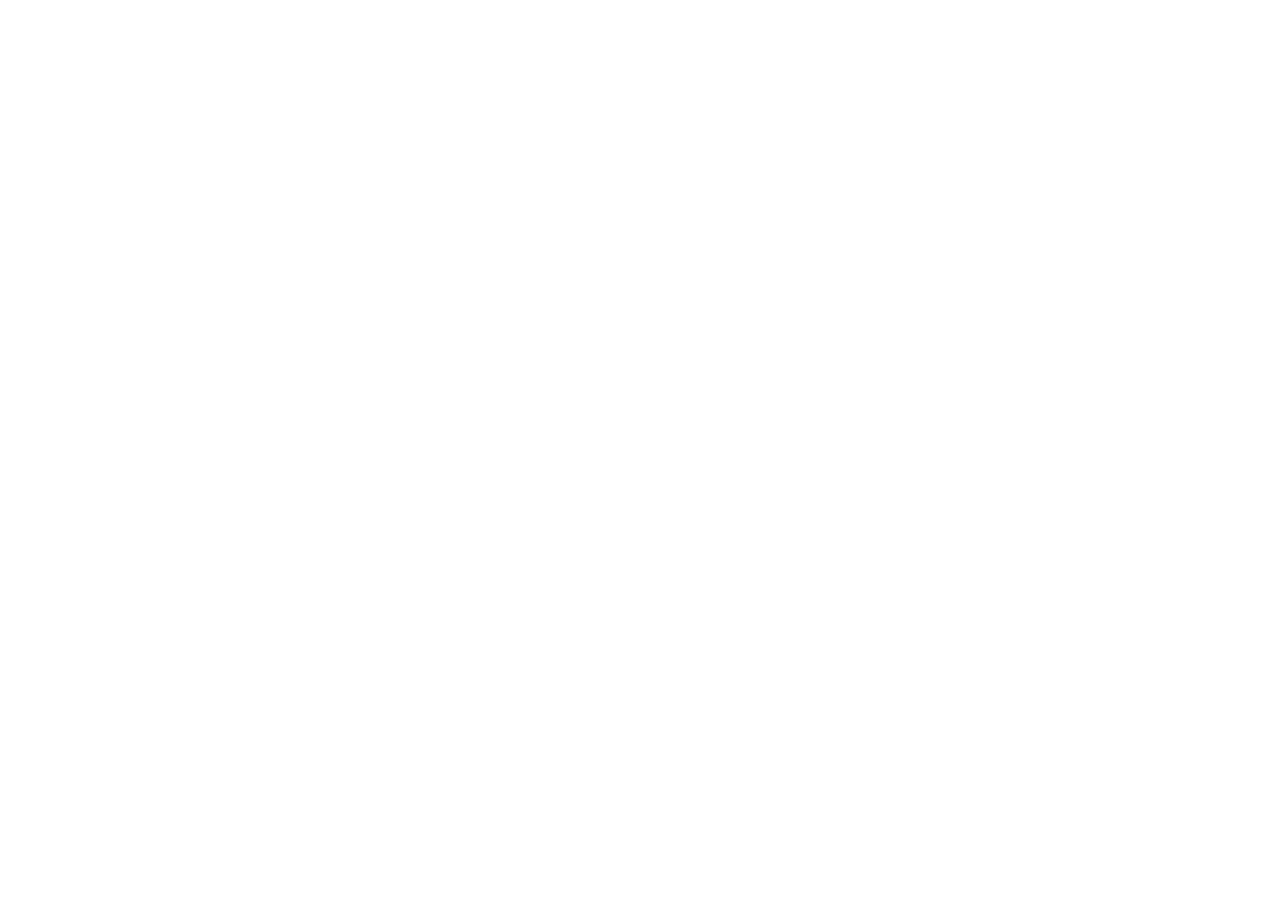
==== index.html @ 099cd6dc "Basic Set Up" ====
<!DOCTYPE html>
<html lang="en">
<head>
    <meta charset="UTF-8">
    <meta http-equiv="X-UA-Compatible" content="IE=edge">
    <meta name="viewport" content="width=device-width, initial-scale=1.0">
    <title>Document</title>
</head>
<body>
    
</body>
</html>
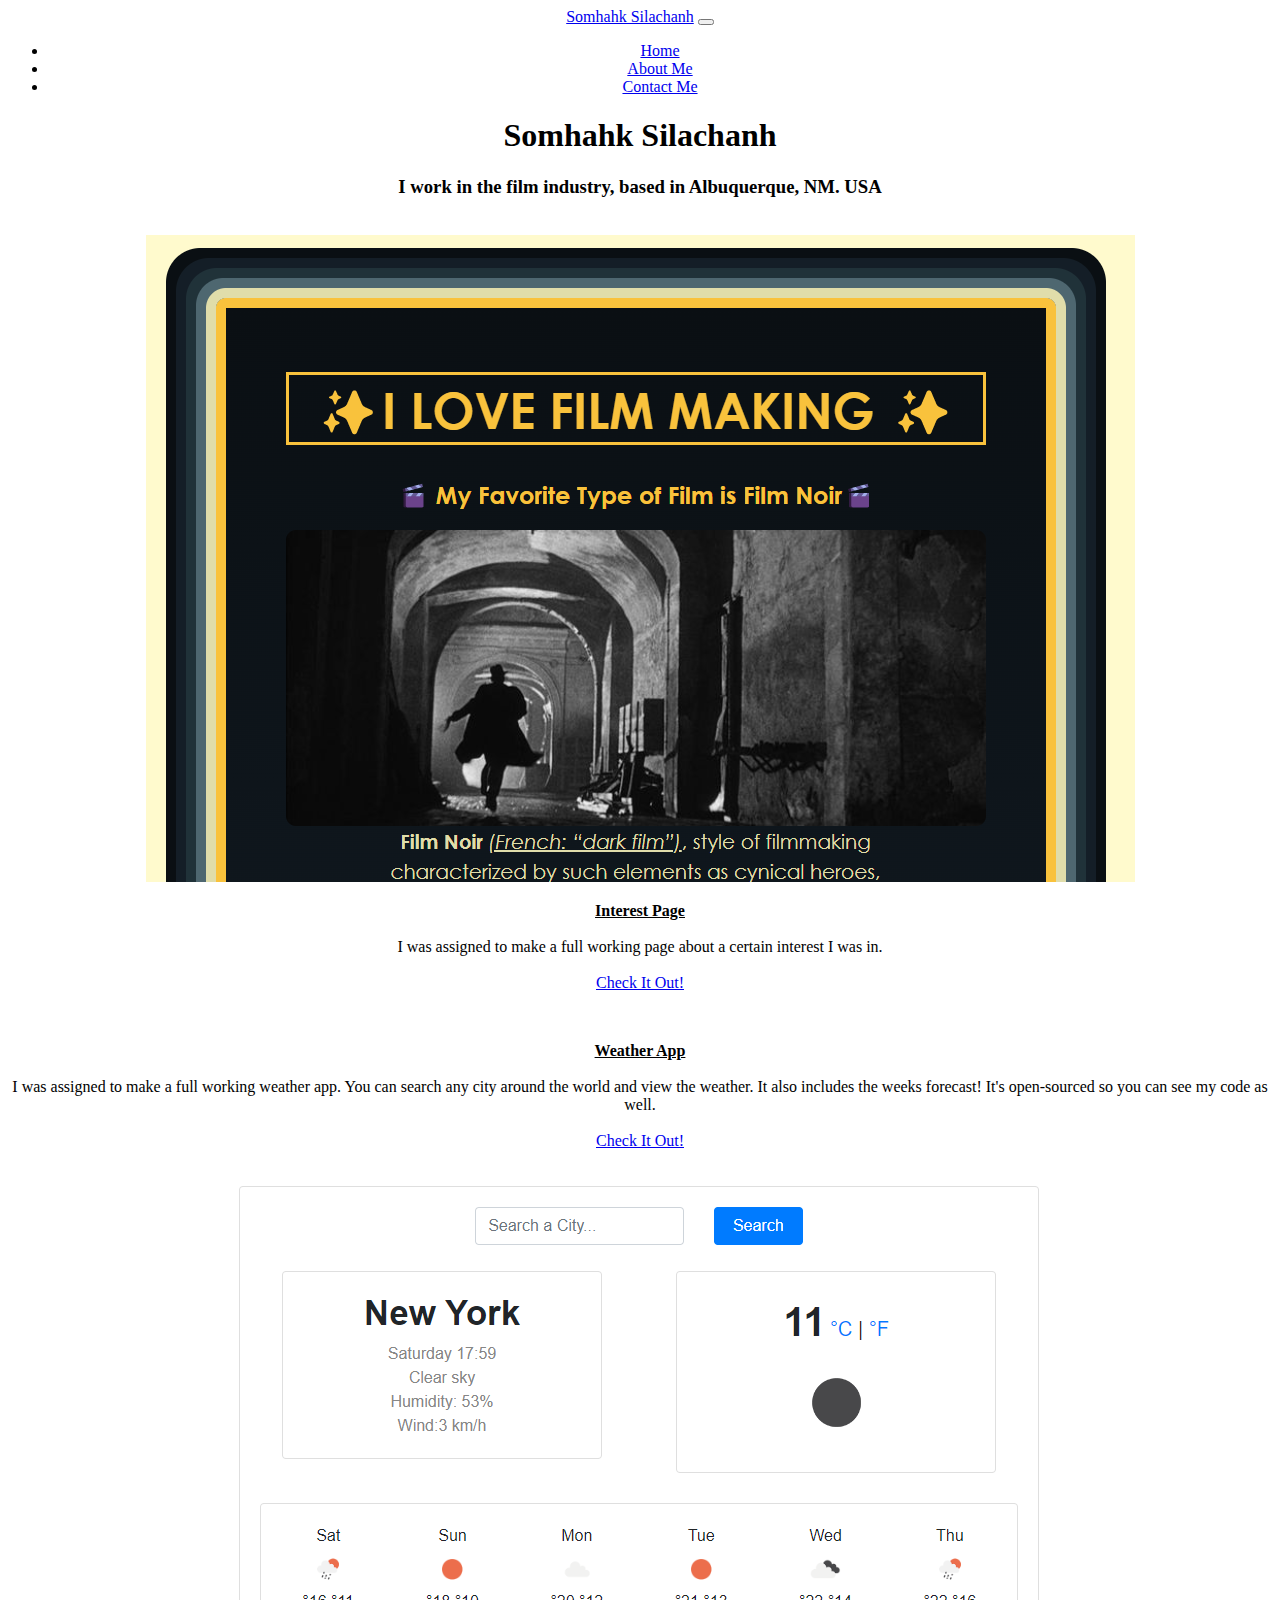
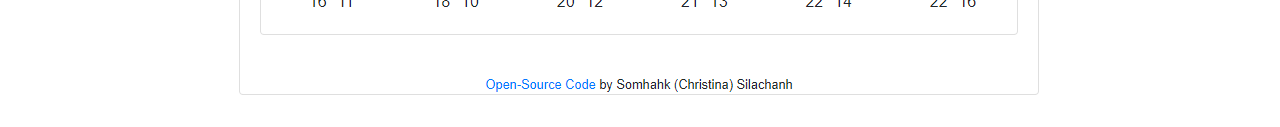
==== commit c5088fff: "Content" ====
--- a/index.html
+++ b/index.html
@@ -4,9 +4,86 @@
     <meta charset="UTF-8">
     <meta http-equiv="X-UA-Compatible" content="IE=edge">
     <meta name="viewport" content="width=device-width, initial-scale=1.0">
-    <title>Document</title>
+    <meta name="Somhahk Silachanh" content="Home Page to Somhahk Silachanh">
+    <link href="https://cdn.jsdelivr.net/npm/bootstrap@5.2.2/dist/css/bootstrap.min.css" rel="stylesheet"
+        integrity="sha384-Zenh87qX5JnK2Jl0vWa8Ck2rdkQ2Bzep5IDxbcnCeuOxjzrPF/et3URy9Bv1WTRi" crossorigin="anonymous" />
+    <link rel="stylesheet" href="/src/styles.css" />
+    <title>Somhahk Silachanh</title>
 </head>
 <body>
+<!--NAVIGATION BAR-->
+    <nav class="navbar navbar-expand-lg bg-light p-2 mb-2">
+        <div class="container-fluid">
+            <a class="navbar-brand" href="#">Somhahk Silachanh</a>
+            <button class="navbar-toggler" type="button" data-bs-toggle="collapse" data-bs-target="#navbarNav"
+                aria-controls="navbarNav" aria-expanded="false" aria-label="Toggle navigation">
+                <span class="navbar-toggler-icon"></span>
+            </button>
+            <div class="collapse navbar-collapse" id="navbarNav">
+                <ul class="navbar-nav">
+                    <li class="nav-item">
+                        <a class="nav-link active" aria-current="page" href="/index.html">Home</a>
+                    </li>
+                    <li class="nav-item">
+                        <a class="nav-link" href="/about.html">About Me</a>
+                    </li>
+                    <li class="nav-item">
+                        <a class="nav-link" href="about.html#contact">Contact Me</a>
+                    </li>
+                </ul>
+            </div>
+        </div>
+    </nav>
+
+<!--HEADER-->
+    <h1>Somhahk Silachanh</h1>
+    <h3>I work in the film industry, based in Albuquerque, NM. USA</h3>
+</br>
+
+<!--INTEREST PAGE-->
+    <div class="container">
+        <div class="row">
+            <div class="col-sm-6">
+                <img src="/images/film.noir.png" class="img-fluid rounded border" />
+            </div>
+            <div class="col-sm-6">
+                <p class="border rounded">
+                    <u><strong>Interest Page</strong></u> <br /><br />
+                    I was assigned to make a full working page about a certain interest
+                    I was in.
+                    <br />
+                    <br />
+                    <a href="https://s3.amazonaws.com/shecodesio-production/challenge_submissions/files/000/785/931/original/Final.Project_Somhahk.Silachanh.html?1649035609"
+                        class="check-out-link">Check It Out!
+                    </a>
+                </p>
+            </div>
+        </div>
+    </div>
+<!--WEATHER APP--> </br>
+    <div class="container">
+        <div class="row">
+            <div class="col-sm-6">
+                <p class="border rounded">
+                    <u><strong>Weather App</strong></u> <br /><br />
+                    I was assigned to make a full working weather app. You can search
+                    any city around the world and view the weather. It also includes the
+                    weeks forecast! It's open-sourced so you can see my code as well.
+                    <br />
+                    <br />
+                    <a href="https://sunny-marshmallow-e5a60d.netlify.app/" class="check-out-link">Check It Out!
+                    </a>
+                </p>
+            </div>
+            <div class="col-sm-6">
+                <img src="images/weather.app.png" class="img-fluid rounded border" />
+            </div>
+        </div>
+    </div>
     
+    <script src="https://cdn.jsdelivr.net/npm/bootstrap@5.2.2/dist/js/bootstrap.bundle.min.js"
+        integrity="sha384-OERcA2EqjJCMA+/3y+gxIOqMEjwtxJY7qPCqsdltbNJuaOe923+mo//f6V8Qbsw3"
+        crossorigin="anonymous">
+    </script>
 </body>
 </html>--- a/src/styles.css
+++ b/src/styles.css
@@ -0,0 +1,7 @@
+body{
+    text-align: center;
+}
+.about-paragraphs {
+    display: flex;
+    margin: 30px 0;
+}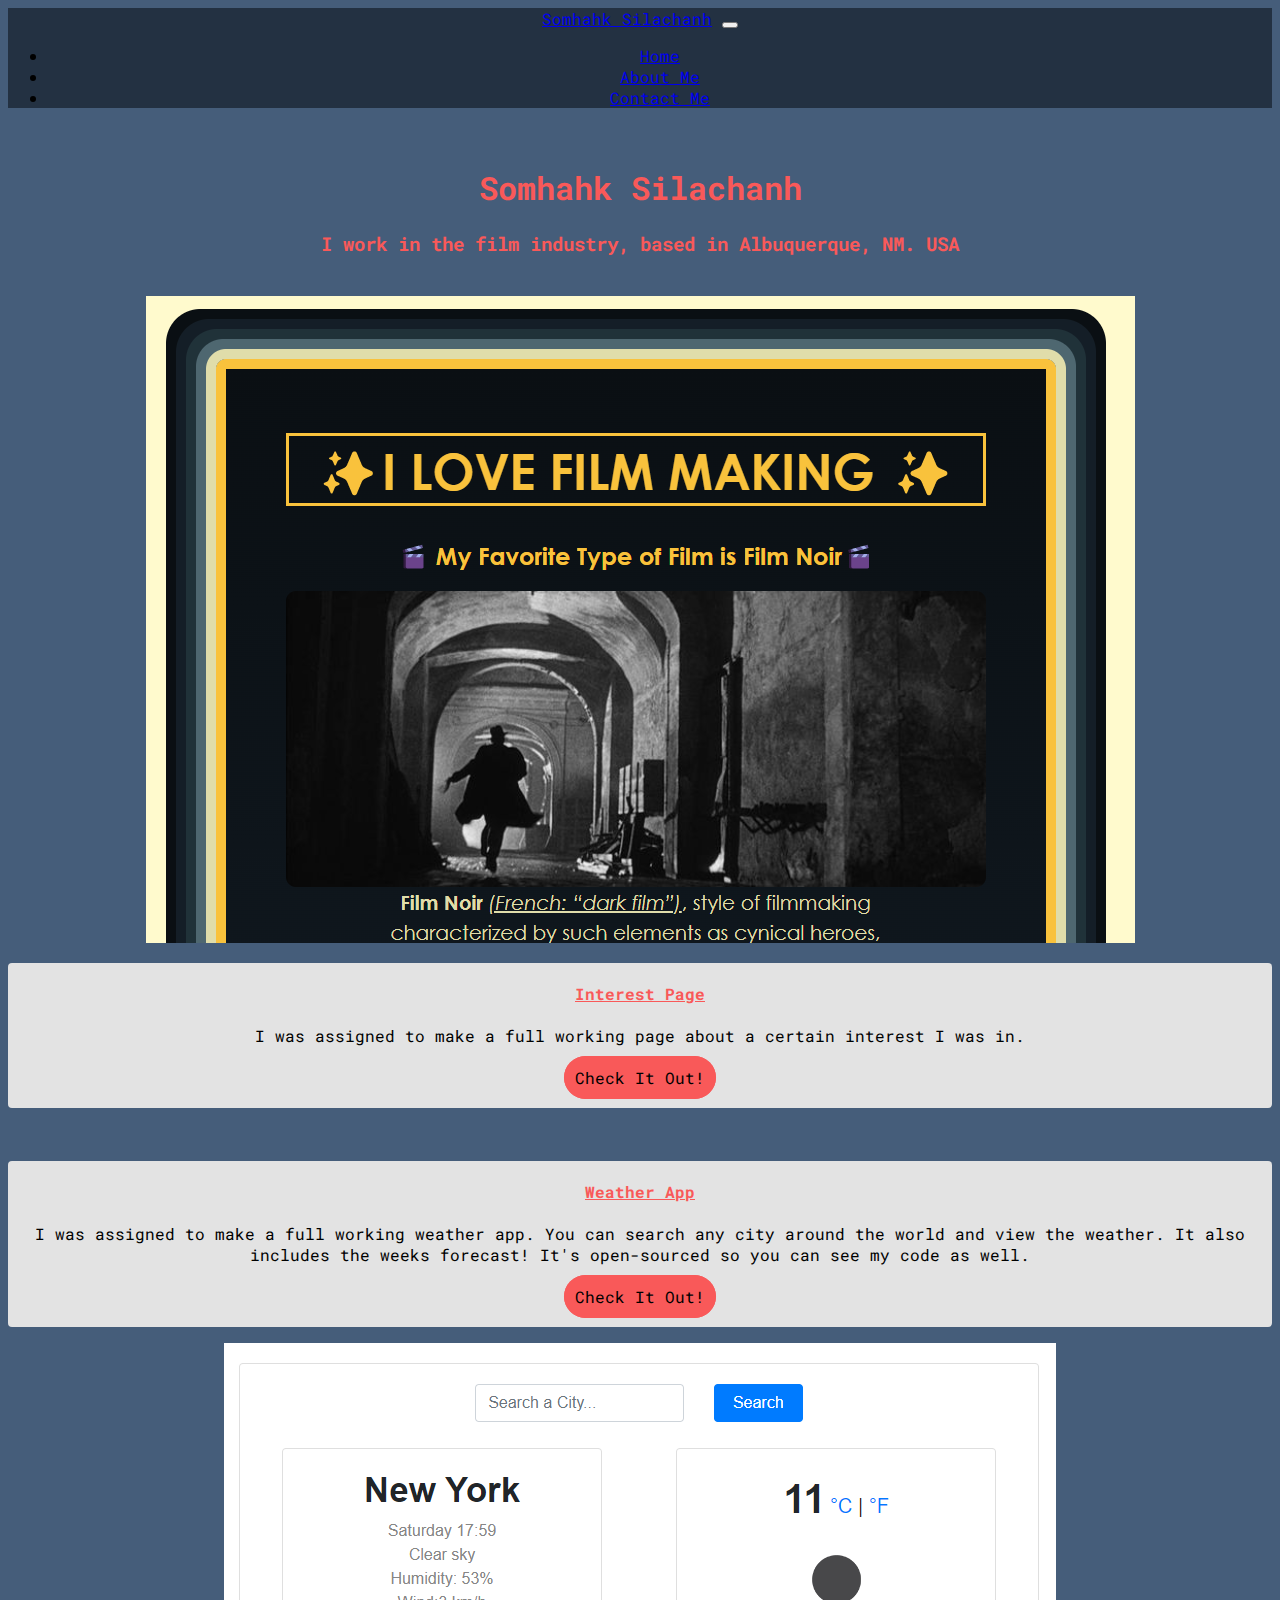
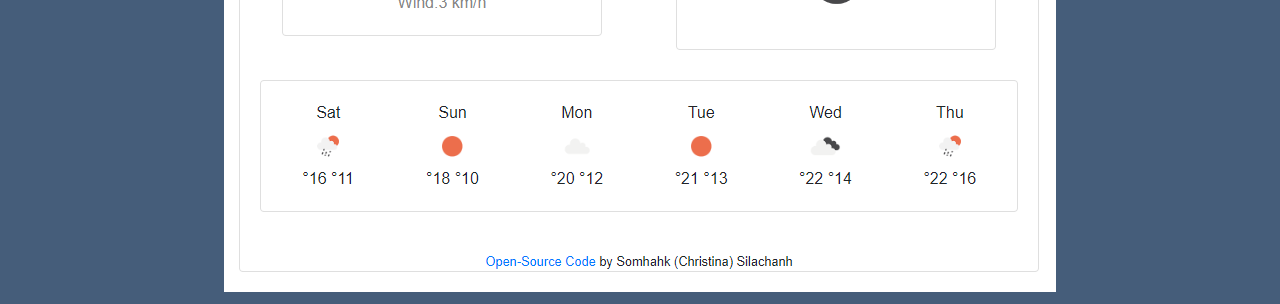
==== commit a8c27365: "STYLING" ====
--- a/index.html
+++ b/index.html
@@ -7,12 +7,15 @@
     <meta name="Somhahk Silachanh" content="Home Page to Somhahk Silachanh">
     <link href="https://cdn.jsdelivr.net/npm/bootstrap@5.2.2/dist/css/bootstrap.min.css" rel="stylesheet"
         integrity="sha384-Zenh87qX5JnK2Jl0vWa8Ck2rdkQ2Bzep5IDxbcnCeuOxjzrPF/et3URy9Bv1WTRi" crossorigin="anonymous" />
+    <link rel="preconnect" href="https://fonts.googleapis.com">
+    <link rel="preconnect" href="https://fonts.gstatic.com" crossorigin>
+    <link href="https://fonts.googleapis.com/css2?family=Roboto+Mono&display=swap" rel="stylesheet">
     <link rel="stylesheet" href="/src/styles.css" />
     <title>Somhahk Silachanh</title>
 </head>
 <body>
 <!--NAVIGATION BAR-->
-    <nav class="navbar navbar-expand-lg bg-light p-2 mb-2">
+    <nav class="navbar navbar-dark" style="background-color: #233142">
         <div class="container-fluid">
             <a class="navbar-brand" href="#">Somhahk Silachanh</a>
             <button class="navbar-toggler" type="button" data-bs-toggle="collapse" data-bs-target="#navbarNav"
@@ -35,7 +38,7 @@
         </div>
     </nav>
 
-<!--HEADER-->
+<!--HEADER--> </br>
     <h1>Somhahk Silachanh</h1>
     <h3>I work in the film industry, based in Albuquerque, NM. USA</h3>
 </br>
--- a/src/styles.css
+++ b/src/styles.css
@@ -1,7 +1,68 @@
+:root{
+    --dark-blue:#233142;
+    --light-blue:#455d7a;
+    --red:#f95959;
+    --light-grey:#e3e3e3;
+}
+
 body{
     text-align: center;
+    font-family: 'Roboto Mono', monospace;
+    background: var(--light-blue);
 }
+h1, h2, h3 {
+    color: var(--red);
+    font-weight: 900;
+}
+
+p {
+    padding: 20px;
+    border-radius: 4px;
+    text-align: center;
+    background: var(--light-grey);
+}
+
+strong{
+    color: var(--red);
+}
+
+u{
+    text-decoration-color: var(--red) ;
+}
+
+
 .about-paragraphs {
     display: flex;
     margin: 30px 0;
+}
+.about-paragraphs p {
+    margin: 10px;
+}
+
+.check-out-link {
+    border: 1px solid var(--red);
+    border-radius: 25px;
+    padding: 10px;
+    width: 200px;
+    text-decoration: none;
+    background: var(--red);
+    color: black;
+}
+
+.check-out-link:hover{
+    background: var(--light-grey);
+    color: black;
+}
+
+.email-link {
+    display: flex;
+    justify-content: center;
+    font-size: 28px;
+    text-decoration: none;
+    color: var(--light-grey);
+}
+
+.email-link:hover {
+    text-decoration: underline;
+    color: var(--red);
 }